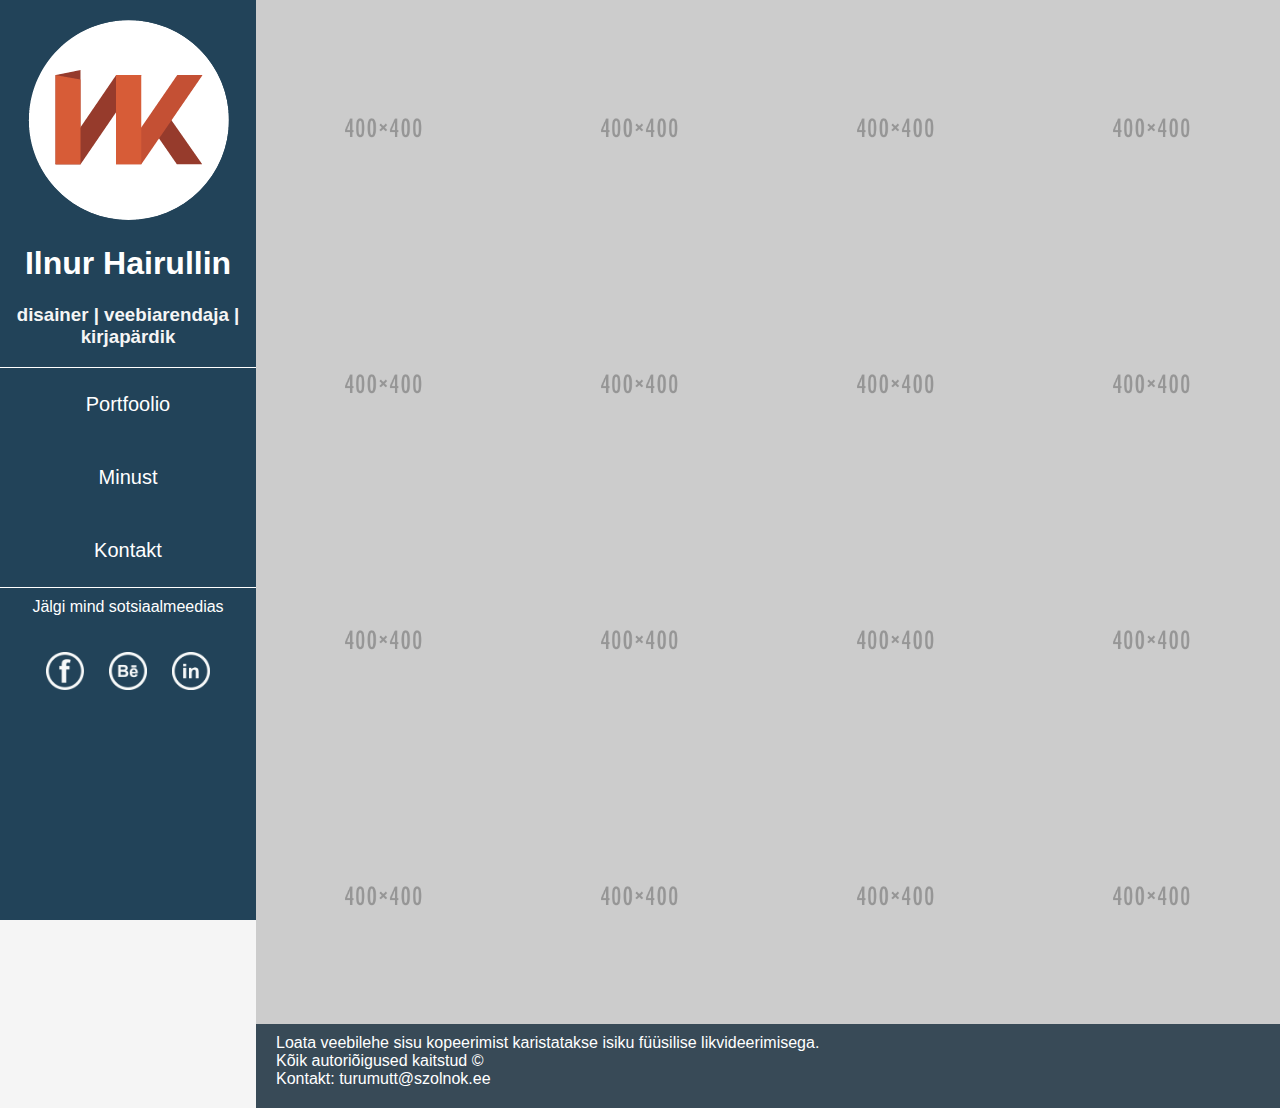
==== index.html @ 31b13fcc "Revert "päised korda"" ====
<!Doctype HTML>
<html>
	<head>
		<meta charset="utf-8">
		<title>Esileht</title>
		<meta name="viewport" content="width=device-width, initial-scale=1">
		<link rel="stylesheet" type="text/css" href="kujundus.css">
		<link rel="stylesheet" href="mobile.css" type="text/css">
	</head>

	<body>
		<div class="Main">

			<div id="sidebar">
			<header id="SBHeader">
				<a href="#"><img src="veebileht_logo.png" alt="peapilt"></a>
				<h1><a href="">Ilnur Hairullin</a></h1>
				<h3>disainer | veebiarendaja | kirjapärdik</h3>

			</header>
<!--
				<div id="lang">
					<p><a href="#">Eesti keeles</a> | <a href="#">In English </a> |
					 <a href="#">Po Russki</a> </p>
				</div>
-->
				<nav>

							<ul class="mobil_drop">
								<li class="meny"><a href="#">Menüü</a></li>
								<!--<li><a href="#">Esileht</a></li>-->
								<li><a href="portfolio.html">Portfoolio</a></li>
								<!--<li class="dropdown"><a href="services.html">Teenused￬</a>
									<ul class="dropdown_content">
											<li><a href="#">Plakati Kujundus</a></li>
											<li><a href="#">Logo Disainimine</a></li>
											<li><a href="#">Veebilehe kujundus</a></li>
										</ul>

									</li>-->
								<li><a href="about.html">Minust</a>
								<li><a href="contact.html">Kontakt</a>

							</ul>


				</nav>

				<div id="MainFooter">
				<p>Jälgi mind sotsiaalmeedias</p>
					<a href="#"><img src="social/fb.png" alt="fb"></a>
					<a href="#"><img src="social/be.png" alt="behance"></a>
					<a href="#"><img src="social/linkedin.png" alt="linkedin"></a>
				</div>


			</div>


			<div id="main">
				<section id="MainPortfolio">


						<img src="400.png" alt="esimene">
						<img src="400.png" alt="teine">
						<img src="400.png" alt="kolmas">
						<img src="400.png" alt="neljas">
						<img src="400.png" alt="viies">
						<img src="400.png" alt="kuues">
						<img src="400.png" alt="seitsmes">
						<img src="400.png" alt="kaheksas">
						<img src="400.png" alt="üheksas">
						<img src="400.png" alt="kümme">
						<img src="400.png" alt="üksteist">
						<img src="400.png" alt="kaksteist">
						<img src="400.png" alt="13">
						<img src="400.png" alt="14">
						<img src="400.png" alt="15">
						<img src="400.png" alt="16">








				</section>







			</div>

			<div id="SecFooter">
					<p>Loata veebilehe sisu kopeerimist karistatakse isiku füüsilise likvideerimisega. <br>
					Kõik autoriõigused kaitstud © <br>
					Kontakt: turumutt@szolnok.ee</p>
			</div>

		</div>


	</body>



</html>
---- kujundus.css ----
/*------------------üldine--------------------*/

body{

	background-color: #f5f5f5;
	margin: 0px;
	margin-top: 0px;
	font-family: Arial, Helvetica, Sans-serif;
}

#sidebar{
	background-color: #224359;
	width: 20%;
	height: 100%;
	margin-top: 0px;
	padding-top: 20px;
	float: left;
	position: fixed;
	text-align: center;

}
#SBHeader{
	border-width: 1px;
	border-color: white;
	border-bottom-style: solid;
}

#SBHeader h1, h3{
	color: #f5f5f5;
	text-align: center;

}

#SBHeader img{
	border-radius: 50%;
	max-width: 100%;
	height: auto;
	display: inline-block;

}

#SBHeader h1 a{
	text-decoration: none;
	color: white;
}

#SBHeader h1 a:hover{
	border-bottom: 3px #d75c37 solid;

}



#lang{
	border-width: 1px;
	border-color: white;
	border-bottom-style: solid;
}

#lang p{
	color: white;
	text-align: center;

}
#lang a{
	color: white;
	text-decoration: none;

}

#lang a:hover{
	background-color: #d75c37;
	color: white;

}

nav{
	border-width: 1px;
	border-color: white;
	border-bottom-style: solid;
}

nav ul {
	list-style-type: none;
	text-align: center;
	margin: 0px;
	padding: 0px;
	width: 100%;
}

nav ul li a {
	display: block;
	text-decoration: none;
	text-align: center;
	color: white;
	font-size: 20px;
	padding: 25px 10px 25px 10px;

}

nav ul li a:hover{
	background-color: #d75c37;
}


nav ul li:hover ul{
    display: block;
    animation-delay: 1s;
}

nav ul ul{
    display:none;
    position: relative;

}



#MainSection{
	background-color: #f5f5f5;
	float: left;
	/*margin-top: 5%;*/
	margin-bottom: 5%;
	margin-left: 20%;
	/*margin-right: 2%;*/

}

#MainSection p{
	margin: 20px;
}

#MainSection img{
	display: block;
	float: left;
	width: 25%;
	height: auto;
	margin-left: 0px;
	margin-right: 0px;

}



#MainSection img:hover{
	opacity: 0.1;
}



#THeader{
	/*background-color: #d75c37;*/
	margin-top: 40px;
	padding-top: 120px;
	padding-bottom: 5px;
}

#THeader h1{
	color: white;
	margin-top: 120px;
	margin-left: 20px;
}

#MainFooter p{
	margin-top: 10px;
	color: white;
	text-align: center;
}

#MainFooter img{
	width: 15%;
	height: 15%;
	margin-top: 20px;
	padding-right: 10px;
	padding-left: 10px;

}

#SecFooter{
	float: left;
	margin-left: 20%;

	background-color: #384a57;
	padding: 10px 10px 20px 20px;
	width: 78%;
}

#SecFooter p{
	color: white;
	display: inline;
}

/*--------------Contact----------------*/
#ConSection{
	background-color: #f5f5f5;
	float: left;
	margin-top: 5%;
	margin-left: 26%;
	margin-bottom: 10%;
	width: 72%;


}

#FindMe{
	float:left;
	display: block;
	margin-top: 20px;
	margin-left: 20px;
	margin-right: 0px;
	width: 50%;

}

#FindMe li{
	padding: 0px;
	margin: 0px;
}

#FindMe ul li{
	font-size: 20px;
	text-align: left;
	padding: 0px;
	margin: 0px;
	list-style: none;
}


#ConForm{
	display: left;
	margin-top: 40px;
	margin-left: 550px;

}


label{
	font-weight:bold;
	font-size: 20px;
	padding-top: 40px;
	padding-left: 20px;
}

input{
	width:60%;
	padding:10px;
	margin: 10px;
}

textarea{
	width: 85%;
	height: 200px;
	padding: 10px;
	margin: 10px;'
	resize: none;
	/*probleem resiziga ning lahtriga üldplaanis*/
}

input[type="text"]:focus{
	background-color: #c3d7df;
}

input[type="submit"]{
	background-color: #224359;
	padding: 10px;
	border: none;
	color: white;
	font-size: 16px;
	cursor: pointer;
}

input[type="submit"]:hover{
	background-color: #d75c37;

}

/*--------------portfoolio--------------------*/

#MainPortfolio{
	background-color:  #224359;
	float: left;
	margin-top: 0%;
	margin-bottom: 0%;
	margin-left: 20%;
	margin-right: 0%;
}

#MainPortfolio img{
	display: inline;
	float: left;
	width: 25%;
}

#MainPortfolio img:hover{
	opacity: 0.1;
}



/*

.imgWrap .text{
	height: 400px;
	width: 400px;
	margin-top: -404px;
	background-color: #224359;
	color: white;
	opacity: 0.99;
	visibility: hidden;
	text-align: center;
	box-sizing: border-box;
}

.imgWrap:hover .text{
	visibility: visible;
}
*/

/*--------------about------------------*/

#AboutSection{
	background-color: #f5f5f5;
	float: left;
	/*margin-top: 5%;*/
	margin-left: 20%;
	/*margin-right: 2%;*/

}

#AboutSection p{
	font-size: 20px;
	padding-left: 20px;
	padding-right: 20px;
}

#AboutSection img{
	float: right;
	margin: 10px;
}

/*----------Services---------------*/
.Services{
	background-color: #f5f5f5;
	float: left;
	margin-top: 5%;
	margin-bottom: 2%;
	margin-left: 26%;
	margin-right: 2%;

}

.Services p{
	margin: 20px;
}

.Services img{
	display: block;
	float: left;
	width: 25%;
	height: auto;
	margin-left: 0px;
	margin-right: 0px;

}



.Services img:hover{
	opacity: 0.1;
}

.meny{
	display: none;
}
---- mobile.css ----
/*----------Mobiilivaade 400 portrait-----------------*/
@media only screen and (min-width: 60px) and (max-width: 500px){
	#Breadcrumb{
		display: none;
	}

	#MainFooter{
		display: none;
	}


	#sidebar{
		width: 100%;
		float: left;
		position: relative;
	}

	#MainSection{
		width: 100%;
		margin: 0 auto;

	}

	#MainSection img{
		width: 100%;
		height: auto;
	}

	#SecFooter{
		margin: 0 auto;
		width: 93%;

	}



	.dropdown_content a{
	font-size: 18px;
	background-color: #2d546d;

	}


	.dropdown a:hover .dropdown_content {
	    display: block;
	}

	nav ul li:hover ul{
	    display: block;
	}

	nav ul ul{
	    display:block;
	    position: relative;

	}


/*-----------Portfolio------------*/
	#MainPortfolio{
		margin: 0px;
		clear: both;
		float: left;
	}

    #MainPortfolio img{
        width: 100%;
        height: auto;
				margin-left: 0px;
    }

/*---------AboutSection-----------------*/
		#AboutSection{
			margin-top: 0px;
			margin-bottom: 0px;
			margin-left: 0px;
			width: 100%;
		}

		#AboutSection img{
			display: block;
			width: 100%
			height: auto;
		}

		#AboutSection p{
			display: block;
		}

/*---------Contact--------------*/
	#ConSection{
		margin: 0px 0px 0px 0px;
		width: 100%;
	}

	#FindMe{
		width: 100%;

	}

}

/*----------------väike-tahvli vaade portrait----------------*/
@media only screen and (min-width: 500px) and (max-width: 700px) {
	#sidebar{
		width: 40%;
	}


	#Breadcrumb{
		display: none;

	}

	#MainSection{
        width: 60%;
		margin-top: 0px;
		margin-left: 40%;
		margin-right: 0%;
		margin-bottom: 0px;
	}

	#MainSection img{
		width: 100%;
	}

	#SecFooter{
		margin-left: 25%;
		width: 70%;
		margin-top: 0%;

	}




	.dropdown_content a{
	background-color: #2d546d;

	}


	.dropdown a:hover .dropdown_content {
	    display: block;
	}

	nav ul li:hover ul{
	    display: block;
	}

	nav ul ul{
	    display:block;
	    position: relative;

	}

	#MainFooter{
		visibility: hidden;
	}

    #SecFooter{
        width: 55%;
        margin-left: 40%;
        margin-top: 0px;
    }

/*-------------portfolio-----------*/
	#MainPortfolio{
		width: 60px;
	}

    #MainPortfolio img{
        width: 100%;
        height: auto;
    }

}


/*-------------suurtahvli portrait----------------------*/

@media only screen and (min-width: 701px) and (max-width: 1000px){

    #sidebar{
		width: 25%;
	}

    #Breadcrumb{
		display: none;

	}

    #MainSection{
    width: 75%;
		margin-top: 0px;
		margin-left: 25%;
		margin-right: 0%;
		margin-bottom: 0px;

	}

	#MainSection img{
		width: 50%;
        height: auto;
	}

	#SecFooter{
		margin-top: 0;
		box-sizing: border-box;
		width: 75%;
	}

/*------------Portfolio----------------------*/
	#MainPortfolio{
		width: 75%;
		margin-left:25%;
	}

	#MainPortfolio img{
		width: 50%;
		height: auto;
	}
/*----------About-------------*/
	#AboutSection{
		margin-left: 25%;
		width: 75%;
		margin-top: 0px;
	}

/*-----------Contact-------------*/
	#ConSection{
		margin-top: 0px;
		margin-left: 25%;
		width: 75%;
	}


	#FindMe{
		display: inline;
		margin-right: 20px;
		width: 100%;

	}

	#ConForm{
		margin-left: 20px;
	}
}
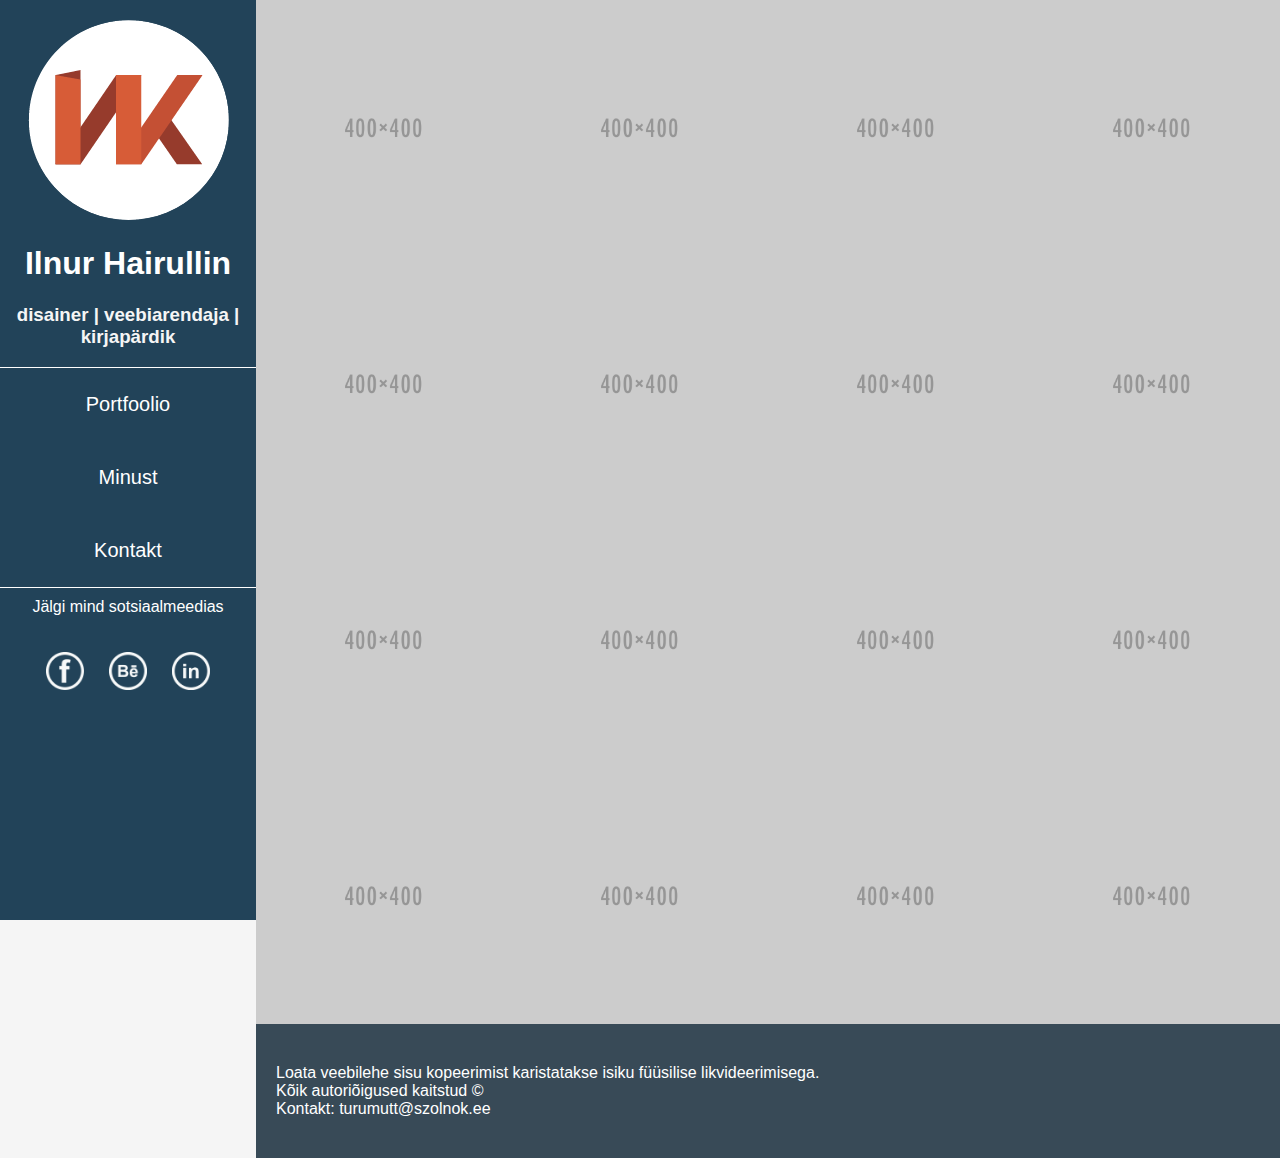
==== commit b3a2def9: "portfoolio elemendid ära lingitud" ====
--- a/index.html
+++ b/index.html
@@ -61,22 +61,22 @@
 				<section id="MainPortfolio">
 
 
-						<img src="400.png" alt="esimene">
-						<img src="400.png" alt="teine">
-						<img src="400.png" alt="kolmas">
-						<img src="400.png" alt="neljas">
-						<img src="400.png" alt="viies">
-						<img src="400.png" alt="kuues">
-						<img src="400.png" alt="seitsmes">
-						<img src="400.png" alt="kaheksas">
-						<img src="400.png" alt="üheksas">
-						<img src="400.png" alt="kümme">
-						<img src="400.png" alt="üksteist">
-						<img src="400.png" alt="kaksteist">
-						<img src="400.png" alt="13">
-						<img src="400.png" alt="14">
-						<img src="400.png" alt="15">
-						<img src="400.png" alt="16">
+						<a href="projekt.html"><img src="400.png" alt="esimene"></a>
+						<a href="projekt.html"><img src="400.png" alt="teine"></a>
+						<a href="projekt.html"><img src="400.png" alt="kolmas"></a>
+						<a href="projekt.html"><img src="400.png" alt="neljas"></a>
+						<a href="projekt.html"><img src="400.png" alt="viies"></a>
+						<a href="projekt.html"><img src="400.png" alt="kuues"></a>
+						<a href="projekt.html"><img src="400.png" alt="seitsmes"></a>
+						<a href="projekt.html"><img src="400.png" alt="kaheksas"></a>
+						<a href="projekt.html"><img src="400.png" alt="üheksas"></a>
+						<a href="projekt.html"><img src="400.png" alt="kümme"></a>
+						<a href="projekt.html"><img src="400.png" alt="üksteist"></a>
+						<a href="projekt.html"><img src="400.png" alt="kaksteist"></a>
+						<a href="projekt.html"><img src="400.png" alt="13"></a>
+						<a href="projekt.html"><img src="400.png" alt="14"></a>
+						<a href="projekt.html"><img src="400.png" alt="15"></a>
+						<a href="projekt.html"><img src="400.png" alt="16"></a>
 
 
 
--- a/kujundus.css
+++ b/kujundus.css
@@ -149,16 +149,17 @@
 
 
 #THeader{
-	/*background-color: #d75c37;*/
-	margin-top: 40px;
-	padding-top: 120px;
+	background-color: #d75c37;
+	margin-top: 0px;
+	padding-top: 0px;
 	padding-bottom: 5px;
 }
 
 #THeader h1{
 	color: white;
-	margin-top: 120px;
-	margin-left: 20px;
+	margin-top: 0px;
+	padding-top: 20px;
+	margin-left: 40px;
 }
 
 #MainFooter p{
@@ -179,9 +180,8 @@
 #SecFooter{
 	float: left;
 	margin-left: 20%;
-
 	background-color: #384a57;
-	padding: 10px 10px 20px 20px;
+	padding: 40px 10px 40px 20px;
 	width: 78%;
 }
 
@@ -194,10 +194,10 @@
 #ConSection{
 	background-color: #f5f5f5;
 	float: left;
-	margin-top: 5%;
-	margin-left: 26%;
+	margin-top: 0%;
+	margin-left: 20%;
 	margin-bottom: 10%;
-	width: 72%;
+	width: 80%;
 
 
 }
@@ -225,6 +225,27 @@
 	list-style: none;
 }
 
+#FindMe p{
+	font-size: 20px;
+	margin-left: 20px;
+}
+
+#FindMe h2{
+	margin-top: 30px;
+	margin-left: 20px;
+}
+
+#FindMe ul li{
+	display: inline;
+}
+
+#FindMe img{
+	height: 70px;
+	width: 70px;
+	padding: 20px;
+
+}
+
 
 #ConForm{
 	display: left;
@@ -248,7 +269,7 @@
 }
 
 textarea{
-	width: 85%;
+	width: 80%;
 	height: 200px;
 	padding: 10px;
 	margin: 10px;'
@@ -263,6 +284,7 @@
 input[type="submit"]{
 	background-color: #224359;
 	padding: 10px;
+	margin-left: 55px;
 	border: none;
 	color: white;
 	font-size: 16px;
@@ -329,7 +351,7 @@
 
 #AboutSection p{
 	font-size: 20px;
-	padding-left: 20px;
+	padding-left: 40px;
 	padding-right: 20px;
 }
 
--- a/mobile.css
+++ b/mobile.css
@@ -27,35 +27,19 @@
 		height: auto;
 	}
 
+
 	#SecFooter{
 		margin: 0 auto;
 		width: 93%;
 
 	}
 
-
-
-	.dropdown_content a{
-	font-size: 18px;
-	background-color: #2d546d;
-
-	}
-
-
-	.dropdown a:hover .dropdown_content {
-	    display: block;
-	}
-
-	nav ul li:hover ul{
-	    display: block;
-	}
-
-	nav ul ul{
-	    display:block;
-	    position: relative;
-
-	}
-
+/*-------ABOUT-----------*/
+#AboutSection img{
+	width: 100%;
+	margin: 0px;
+	margin-bottom: 20px;
+}
 
 /*-----------Portfolio------------*/
 	#MainPortfolio{
@@ -94,9 +78,34 @@
 		width: 100%;
 	}
 
+	#ConSection p{
+		margin-left: 10px;
+		width: 90%;
+	}
+
 	#FindMe{
 		width: 100%;
 
+	}
+
+	#FindMe ul li{
+		margin: 0 auto;
+	}
+
+	#FindMe img{
+		padding: 10px;
+		padding-left: 0px;
+	}
+
+	#ConForm{
+		margin-left: 20px;
+		float:left;
+		width: 100%;
+
+	}
+
+	input[type="submit"]{
+		margin-left: 10px;
 	}
 
 }
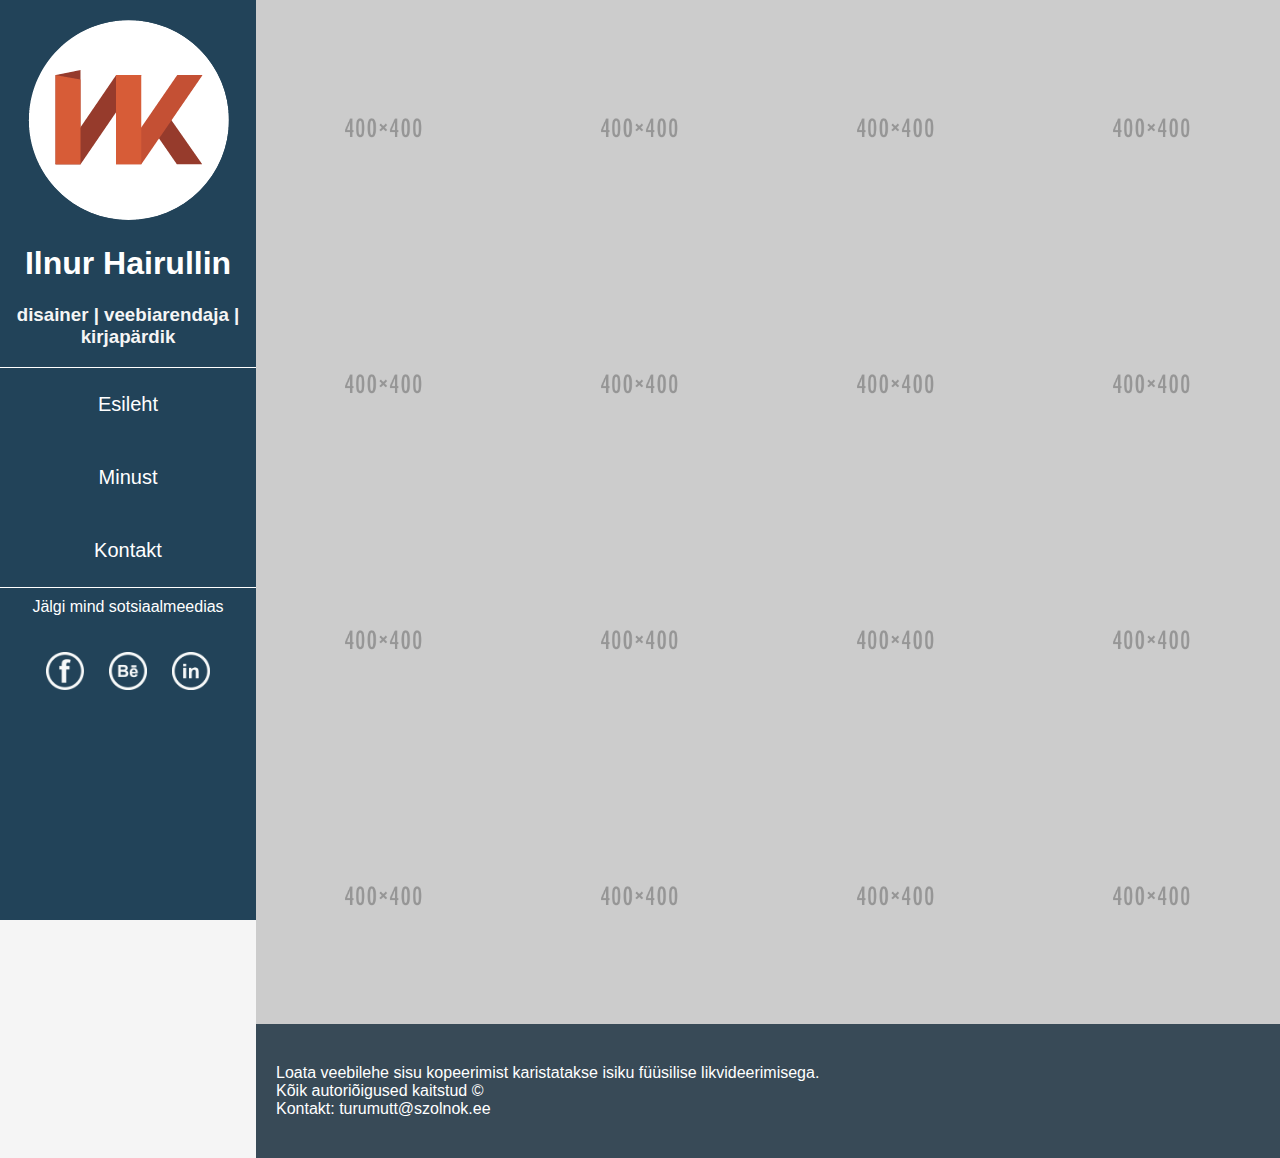
==== commit 0b109d50: "sidebar lingid korda tehtud" ====
--- a/index.html
+++ b/index.html
@@ -2,7 +2,7 @@
 <html>
 	<head>
 		<meta charset="utf-8">
-		<title>Esileht</title>
+		<title>Portfoolio</title>
 		<meta name="viewport" content="width=device-width, initial-scale=1">
 		<link rel="stylesheet" type="text/css" href="kujundus.css">
 		<link rel="stylesheet" href="mobile.css" type="text/css">
@@ -18,67 +18,110 @@
 				<h3>disainer | veebiarendaja | kirjapärdik</h3>
 
 			</header>
-<!--
-				<div id="lang">
-					<p><a href="#">Eesti keeles</a> | <a href="#">In English </a> |
-					 <a href="#">Po Russki</a> </p>
-				</div>
--->
-				<nav>
-
-							<ul class="mobil_drop">
-								<li class="meny"><a href="#">Menüü</a></li>
-								<!--<li><a href="#">Esileht</a></li>-->
-								<li><a href="portfolio.html">Portfoolio</a></li>
-								<!--<li class="dropdown"><a href="services.html">Teenused￬</a>
-									<ul class="dropdown_content">
-											<li><a href="#">Plakati Kujundus</a></li>
-											<li><a href="#">Logo Disainimine</a></li>
-											<li><a href="#">Veebilehe kujundus</a></li>
-										</ul>
-
-									</li>-->
-								<li><a href="about.html">Minust</a>
-								<li><a href="contact.html">Kontakt</a>
-
-							</ul>
 
 
-				</nav>
 
-				<div id="MainFooter">
-				<p>Jälgi mind sotsiaalmeedias</p>
-					<a href="#"><img src="social/fb.png" alt="fb"></a>
-					<a href="#"><img src="social/be.png" alt="behance"></a>
-					<a href="#"><img src="social/linkedin.png" alt="linkedin"></a>
-				</div>
+			<nav>
+
+						<ul class="mobil_drop">
+							<li class="meny"><a href="#">Menüü</a></li>
+							<li><a href="#">Esileht</a></li>
+							<!--<li><a href="portfolio.html">Portfoolio</a></li>
+							<li class="dropdown"><a href="services.html">Teenused￬</a>
+								<ul class="dropdown_content">
+										<li><a href="#">Plakati Kujundus</a></li>
+										<li><a href="#">Logo Disainimine</a></li>
+										<li><a href="#">Veebilehe kujundus</a></li>
+									</ul>
+
+								</li>-->
+							<li><a href="about.html">Minust</a>
+							<li><a href="contact.html">Kontakt</a>
+
+						</ul>
 
 
+			</nav>
+
+			<div id="MainFooter">
+			<p>Jälgi mind sotsiaalmeedias</p>
+				<a href="#"><img src="social/fb.png" alt="fb"></a>
+				<a href="#"><img src="social/be.png" alt="behance"></a>
+				<a href="#"><img src="social/linkedin.png" alt="linkedin"></a>
 			</div>
 
 
+		</div>
+
+
 			<div id="main">
+
+
 				<section id="MainPortfolio">
 
 
-						<a href="projekt.html"><img src="400.png" alt="esimene"></a>
-						<a href="projekt.html"><img src="400.png" alt="teine"></a>
-						<a href="projekt.html"><img src="400.png" alt="kolmas"></a>
-						<a href="projekt.html"><img src="400.png" alt="neljas"></a>
-						<a href="projekt.html"><img src="400.png" alt="viies"></a>
-						<a href="projekt.html"><img src="400.png" alt="kuues"></a>
-						<a href="projekt.html"><img src="400.png" alt="seitsmes"></a>
-						<a href="projekt.html"><img src="400.png" alt="kaheksas"></a>
-						<a href="projekt.html"><img src="400.png" alt="üheksas"></a>
-						<a href="projekt.html"><img src="400.png" alt="kümme"></a>
-						<a href="projekt.html"><img src="400.png" alt="üksteist"></a>
-						<a href="projekt.html"><img src="400.png" alt="kaksteist"></a>
-						<a href="projekt.html"><img src="400.png" alt="13"></a>
-						<a href="projekt.html"><img src="400.png" alt="14"></a>
-						<a href="projekt.html"><img src="400.png" alt="15"></a>
-						<a href="projekt.html"><img src="400.png" alt="16"></a>
+					<a href="projekt.html"><img src="400.png" alt="esimene"></a>
+					<a href="projekt.html"><img src="400.png" alt="teine"></a>
+					<a href="projekt.html"><img src="400.png" alt="kolmas"></a>
+					<a href="projekt.html"><img src="400.png" alt="neljas"></a>
+					<a href="projekt.html"><img src="400.png" alt="viies"></a>
+					<a href="projekt.html"><img src="400.png" alt="kuues"></a>
+					<a href="projekt.html"><img src="400.png" alt="seitsmes"></a>
+					<a href="projekt.html"><img src="400.png" alt="kaheksas"></a>
+					<a href="projekt.html"><img src="400.png" alt="üheksas"></a>
+					<a href="projekt.html"><img src="400.png" alt="kümme"></a>
+					<a href="projekt.html"><img src="400.png" alt="üksteist"></a>
+					<a href="projekt.html"><img src="400.png" alt="kaksteist"></a>
+					<a href="projekt.html"><img src="400.png" alt="13"></a>
+					<a href="projekt.html"><img src="400.png" alt="14"></a>
+					<a href="projekt.html"><img src="400.png" alt="15"></a>
+					<a href="projekt.html"><img src="400.png" alt="16"></a>
+
+						<!--
+
+						<div class="imgWrap">
+							<img src="400.png" alt="esimene" class="hover">
+							<h2 class="text">PROOV</h2>
+						</div>
 
 
+						<div class="imgWrap">
+							<img src="400.png" alt="teine" class="hover">
+							<p class="text">PROOV</p>
+						</div>
+
+
+						<div class="imgWrap">
+							<img src="400.png" alt="kolmas" class="hover">
+							<p class="text">PROOV</p>
+						</div>
+						<div class="imgWrap">
+							<img src="400.png" alt="neljas" class="hover">
+							<p class="text">PROOV</p>
+						</div>
+						<div class="imgWrap">
+							<img src="400.png" alt="viies" class="hover">
+							<p class="text">PROOV</p>
+						</div>
+						<div class="imgWrap">
+							<img src="400.png" alt="kuues" class="hover">
+							<p class="text">PROOV</p>
+						</div>
+						<div class="imgWrap">
+							<img src="400.png" alt="seitsmes" class="hover">
+							<p class="text">PROOV</p>
+						</div>
+
+						<div class="imgWrap">
+							<img src="400.png" alt="kaheksa" class="hover">
+							<p class="text">PROOV</p>
+						</div>
+						<div class="imgWrap">
+							<img src="400.png" alt="üheksa" class="hover">
+							<p class="text">PROOV</p>
+						</div>
+
+						-->
 
 
 
@@ -86,8 +129,6 @@
 
 
 				</section>
-
-
 
 
 
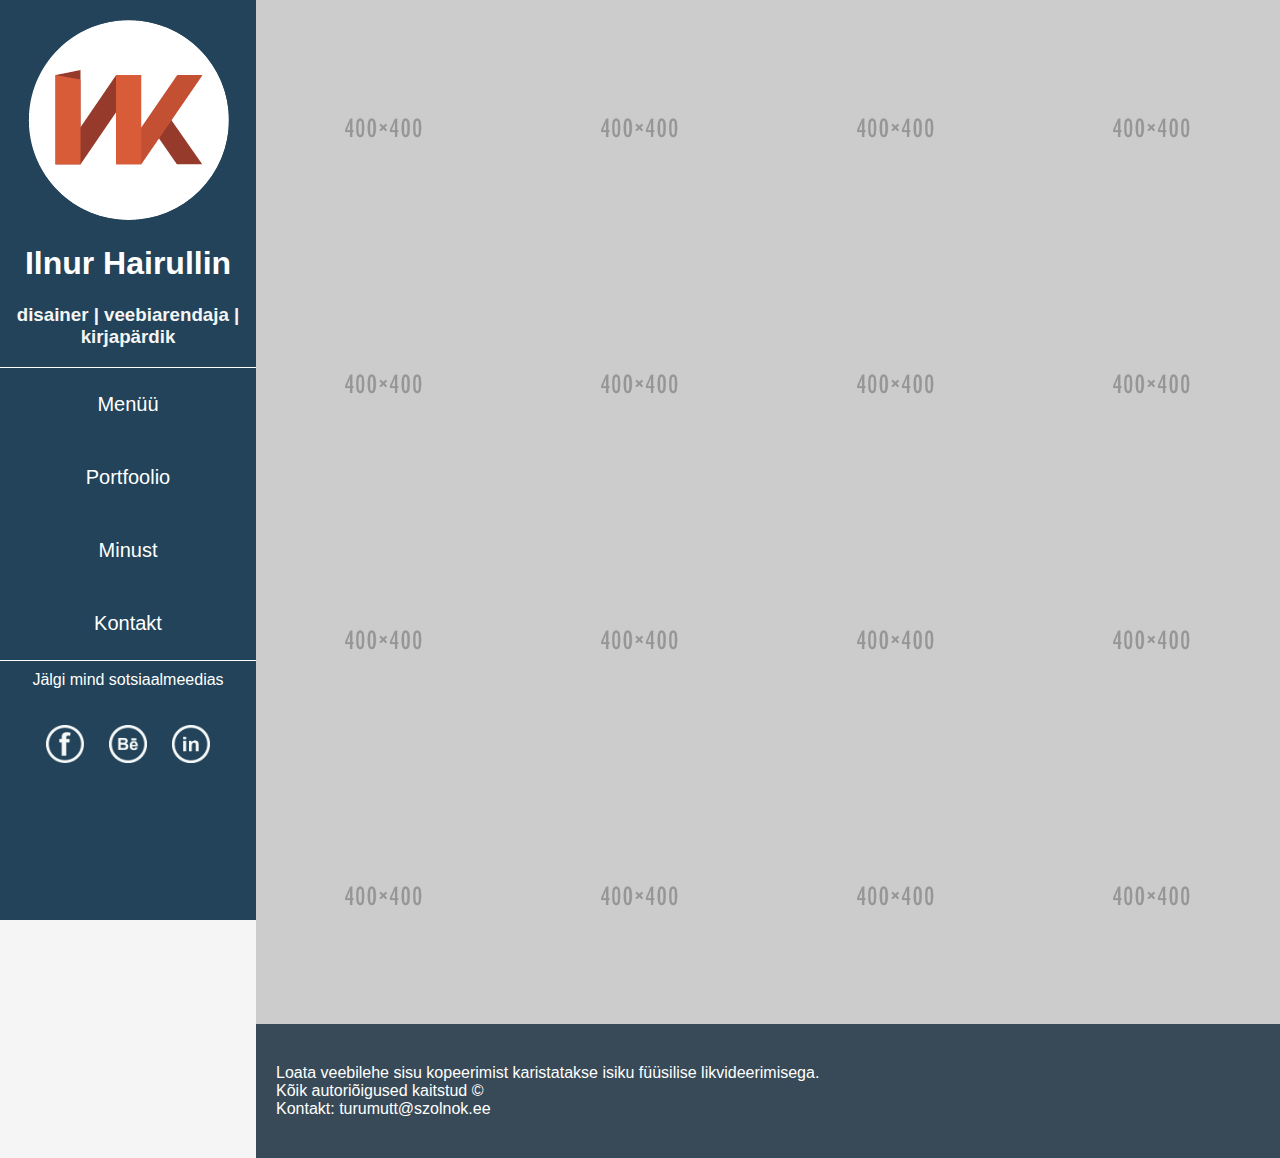
==== commit 38f99f23: "Revert "sidebar lingid korda tehtud"" ====
--- a/index.html
+++ b/index.html
@@ -2,7 +2,7 @@
 <html>
 	<head>
 		<meta charset="utf-8">
-		<title>Portfoolio</title>
+		<title>Esileht</title>
 		<meta name="viewport" content="width=device-width, initial-scale=1">
 		<link rel="stylesheet" type="text/css" href="kujundus.css">
 		<link rel="stylesheet" href="mobile.css" type="text/css">
@@ -18,110 +18,67 @@
 				<h3>disainer | veebiarendaja | kirjapärdik</h3>
 
 			</header>
+<!--
+				<div id="lang">
+					<p><a href="#">Eesti keeles</a> | <a href="#">In English </a> |
+					 <a href="#">Po Russki</a> </p>
+				</div>
+-->
+				<nav>
+
+							<ul class="mobil_drop">
+								<li class="meny"><a href="#">Menüü</a></li>
+								<!--<li><a href="#">Esileht</a></li>-->
+								<li><a href="portfolio.html">Portfoolio</a></li>
+								<!--<li class="dropdown"><a href="services.html">Teenused￬</a>
+									<ul class="dropdown_content">
+											<li><a href="#">Plakati Kujundus</a></li>
+											<li><a href="#">Logo Disainimine</a></li>
+											<li><a href="#">Veebilehe kujundus</a></li>
+										</ul>
+
+									</li>-->
+								<li><a href="about.html">Minust</a>
+								<li><a href="contact.html">Kontakt</a>
+
+							</ul>
 
 
+				</nav>
 
-			<nav>
-
-						<ul class="mobil_drop">
-							<li class="meny"><a href="#">Menüü</a></li>
-							<li><a href="#">Esileht</a></li>
-							<!--<li><a href="portfolio.html">Portfoolio</a></li>
-							<li class="dropdown"><a href="services.html">Teenused￬</a>
-								<ul class="dropdown_content">
-										<li><a href="#">Plakati Kujundus</a></li>
-										<li><a href="#">Logo Disainimine</a></li>
-										<li><a href="#">Veebilehe kujundus</a></li>
-									</ul>
-
-								</li>-->
-							<li><a href="about.html">Minust</a>
-							<li><a href="contact.html">Kontakt</a>
-
-						</ul>
+				<div id="MainFooter">
+				<p>Jälgi mind sotsiaalmeedias</p>
+					<a href="#"><img src="social/fb.png" alt="fb"></a>
+					<a href="#"><img src="social/be.png" alt="behance"></a>
+					<a href="#"><img src="social/linkedin.png" alt="linkedin"></a>
+				</div>
 
 
-			</nav>
-
-			<div id="MainFooter">
-			<p>Jälgi mind sotsiaalmeedias</p>
-				<a href="#"><img src="social/fb.png" alt="fb"></a>
-				<a href="#"><img src="social/be.png" alt="behance"></a>
-				<a href="#"><img src="social/linkedin.png" alt="linkedin"></a>
 			</div>
 
 
-		</div>
-
-
 			<div id="main">
-
-
 				<section id="MainPortfolio">
 
 
-					<a href="projekt.html"><img src="400.png" alt="esimene"></a>
-					<a href="projekt.html"><img src="400.png" alt="teine"></a>
-					<a href="projekt.html"><img src="400.png" alt="kolmas"></a>
-					<a href="projekt.html"><img src="400.png" alt="neljas"></a>
-					<a href="projekt.html"><img src="400.png" alt="viies"></a>
-					<a href="projekt.html"><img src="400.png" alt="kuues"></a>
-					<a href="projekt.html"><img src="400.png" alt="seitsmes"></a>
-					<a href="projekt.html"><img src="400.png" alt="kaheksas"></a>
-					<a href="projekt.html"><img src="400.png" alt="üheksas"></a>
-					<a href="projekt.html"><img src="400.png" alt="kümme"></a>
-					<a href="projekt.html"><img src="400.png" alt="üksteist"></a>
-					<a href="projekt.html"><img src="400.png" alt="kaksteist"></a>
-					<a href="projekt.html"><img src="400.png" alt="13"></a>
-					<a href="projekt.html"><img src="400.png" alt="14"></a>
-					<a href="projekt.html"><img src="400.png" alt="15"></a>
-					<a href="projekt.html"><img src="400.png" alt="16"></a>
-
-						<!--
-
-						<div class="imgWrap">
-							<img src="400.png" alt="esimene" class="hover">
-							<h2 class="text">PROOV</h2>
-						</div>
+						<a href="projekt.html"><img src="400.png" alt="esimene"></a>
+						<a href="projekt.html"><img src="400.png" alt="teine"></a>
+						<a href="projekt.html"><img src="400.png" alt="kolmas"></a>
+						<a href="projekt.html"><img src="400.png" alt="neljas"></a>
+						<a href="projekt.html"><img src="400.png" alt="viies"></a>
+						<a href="projekt.html"><img src="400.png" alt="kuues"></a>
+						<a href="projekt.html"><img src="400.png" alt="seitsmes"></a>
+						<a href="projekt.html"><img src="400.png" alt="kaheksas"></a>
+						<a href="projekt.html"><img src="400.png" alt="üheksas"></a>
+						<a href="projekt.html"><img src="400.png" alt="kümme"></a>
+						<a href="projekt.html"><img src="400.png" alt="üksteist"></a>
+						<a href="projekt.html"><img src="400.png" alt="kaksteist"></a>
+						<a href="projekt.html"><img src="400.png" alt="13"></a>
+						<a href="projekt.html"><img src="400.png" alt="14"></a>
+						<a href="projekt.html"><img src="400.png" alt="15"></a>
+						<a href="projekt.html"><img src="400.png" alt="16"></a>
 
 
-						<div class="imgWrap">
-							<img src="400.png" alt="teine" class="hover">
-							<p class="text">PROOV</p>
-						</div>
-
-
-						<div class="imgWrap">
-							<img src="400.png" alt="kolmas" class="hover">
-							<p class="text">PROOV</p>
-						</div>
-						<div class="imgWrap">
-							<img src="400.png" alt="neljas" class="hover">
-							<p class="text">PROOV</p>
-						</div>
-						<div class="imgWrap">
-							<img src="400.png" alt="viies" class="hover">
-							<p class="text">PROOV</p>
-						</div>
-						<div class="imgWrap">
-							<img src="400.png" alt="kuues" class="hover">
-							<p class="text">PROOV</p>
-						</div>
-						<div class="imgWrap">
-							<img src="400.png" alt="seitsmes" class="hover">
-							<p class="text">PROOV</p>
-						</div>
-
-						<div class="imgWrap">
-							<img src="400.png" alt="kaheksa" class="hover">
-							<p class="text">PROOV</p>
-						</div>
-						<div class="imgWrap">
-							<img src="400.png" alt="üheksa" class="hover">
-							<p class="text">PROOV</p>
-						</div>
-
-						-->
 
 
 
@@ -129,6 +86,8 @@
 
 
 				</section>
+
+
 
 
 
--- a/kujundus.css
+++ b/kujundus.css
@@ -317,6 +317,26 @@
 	opacity: 0.1;
 }
 
+/*------------Projektileht------------------------*/
+#Project{
+	width: 80%;
+	float: left;
+	margin-top: 0%;
+	margin-bottom: 0%;
+	margin-left: 20%;
+	margin-right: 0%;
+}
+
+#Project h2{
+	margin-top: 0px;
+}
+
+
+.projectImage img{
+	display: inline;
+	float: left;
+	width: 25%;
+
 
 
 /*
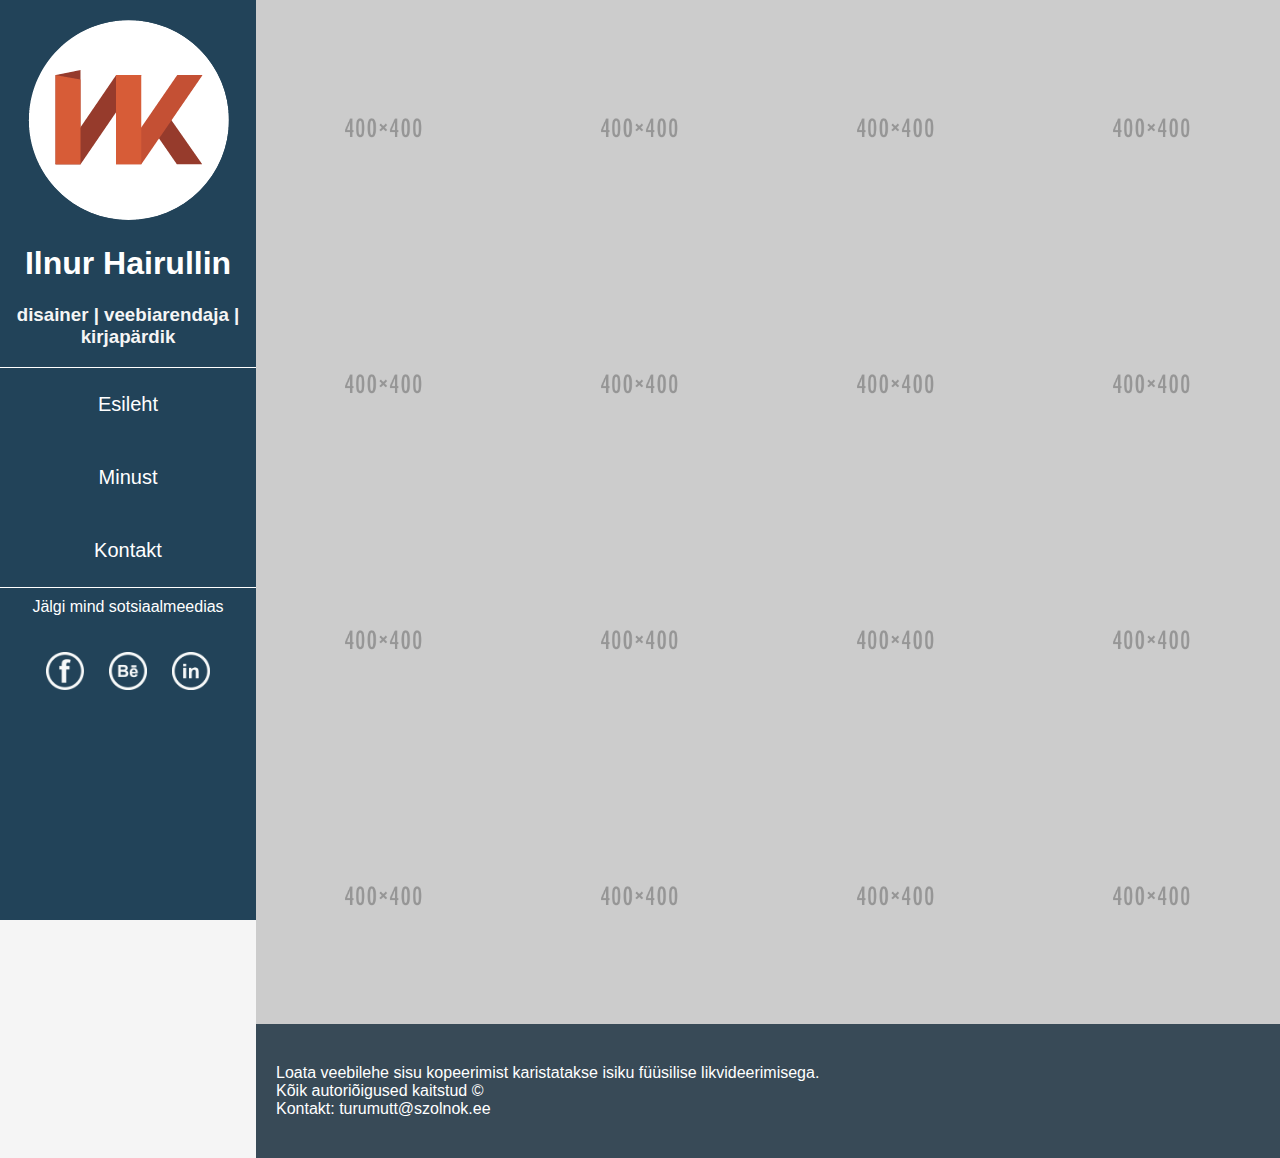
==== commit 5bdc28e9: "püüdsin muuta asja" ====
--- a/index.html
+++ b/index.html
@@ -27,10 +27,9 @@
 				<nav>
 
 							<ul class="mobil_drop">
-								<li class="meny"><a href="#">Menüü</a></li>
-								<!--<li><a href="#">Esileht</a></li>-->
-								<li><a href="portfolio.html">Portfoolio</a></li>
-								<!--<li class="dropdown"><a href="services.html">Teenused￬</a>
+								<li><a href="#">Esileht</a></li>
+								<!--<li><a href="portfolio.html">Portfoolio</a></li>
+								<li class="dropdown"><a href="services.html">Teenused￬</a>
 									<ul class="dropdown_content">
 											<li><a href="#">Plakati Kujundus</a></li>
 											<li><a href="#">Logo Disainimine</a></li>
--- a/kujundus.css
+++ b/kujundus.css
@@ -360,14 +360,7 @@
 
 /*--------------about------------------*/
 
-#AboutSection{
-	background-color: #f5f5f5;
-	float: left;
-	/*margin-top: 5%;*/
-	margin-left: 20%;
-	/*margin-right: 2%;*/
-
-}
+#AboutSection
 
 #AboutSection p{
 	font-size: 20px;
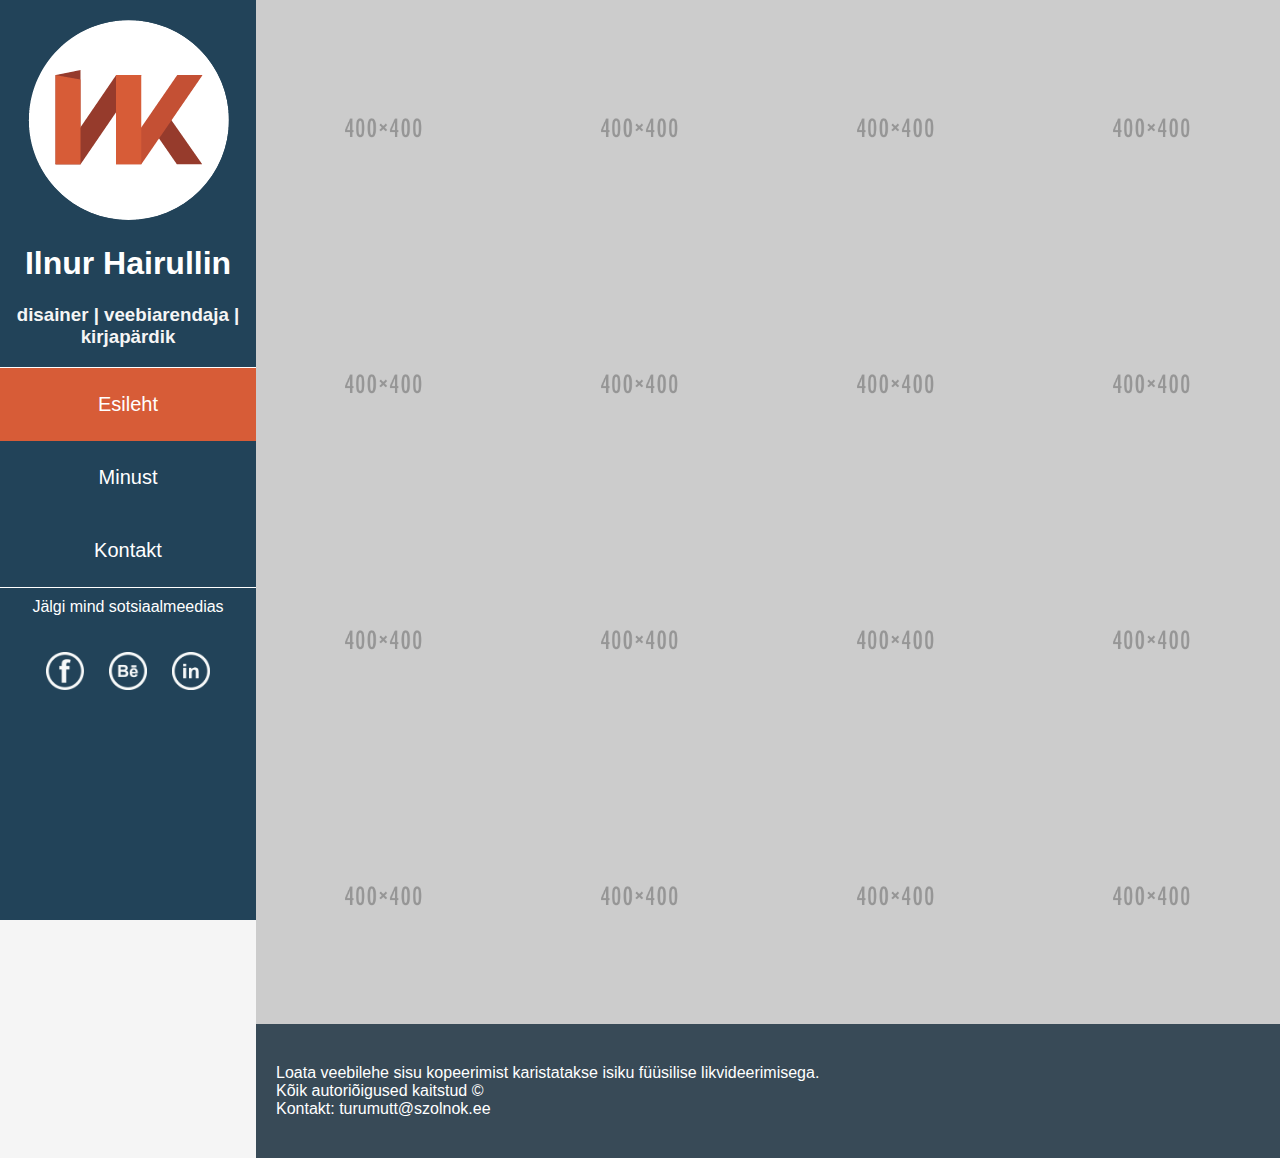
==== commit 93f6167d: "igale nav'i elemendile lisatud active" ====
--- a/index.html
+++ b/index.html
@@ -27,7 +27,7 @@
 				<nav>
 
 							<ul class="mobil_drop">
-								<li><a href="#">Esileht</a></li>
+								<li><a href="#" class="active">Esileht</a></li>
 								<!--<li><a href="portfolio.html">Portfoolio</a></li>
 								<li class="dropdown"><a href="services.html">Teenused￬</a>
 									<ul class="dropdown_content">
--- a/kujundus.css
+++ b/kujundus.css
@@ -106,6 +106,10 @@
 nav ul li:hover ul{
     display: block;
     animation-delay: 1s;
+}
+
+.active{
+	background-color: #d75c37;
 }
 
 nav ul ul{
@@ -314,7 +318,7 @@
 }
 
 #MainPortfolio img:hover{
-	opacity: 0.1;
+	opacity: 0.8;
 }
 
 /*------------Projektileht------------------------*/
@@ -327,18 +331,30 @@
 	margin-right: 0%;
 }
 
+.HeadImage{
+	width: 100%;
+	margin: 0px;
+}
+
 #Project h2{
 	margin-top: 0px;
 }
 
-
-.projectImage img{
+#Project p{
+	font-size: 18px;
+	padding-left: 80px;
+	padding-right: 40px;
+}
+
+
+
+.ProjectImage img{
 	display: inline;
 	float: left;
 	width: 25%;
 
-
-
+}
+/*
 /*
 
 .imgWrap .text{
@@ -360,10 +376,17 @@
 
 /*--------------about------------------*/
 
-#AboutSection
+#AboutSection{
+	width: 80%;
+	float: left;
+	margin-top: 0%;
+	margin-bottom: 0%;
+	margin-left: 20%;
+	margin-right: 0%;
+}
 
 #AboutSection p{
-	font-size: 20px;
+	font-size: 18px;
 	padding-left: 40px;
 	padding-right: 20px;
 }
--- a/mobile.css
+++ b/mobile.css
@@ -34,12 +34,16 @@
 
 	}
 
+<<<<<<< HEAD
 /*-------ABOUT-----------*/
 #AboutSection img{
 	width: 100%;
 	margin: 0px;
 	margin-bottom: 20px;
 }
+=======
+
+>>>>>>> parent of ab40576... About sectioni muudatused
 
 /*-----------Portfolio------------*/
 	#MainPortfolio{
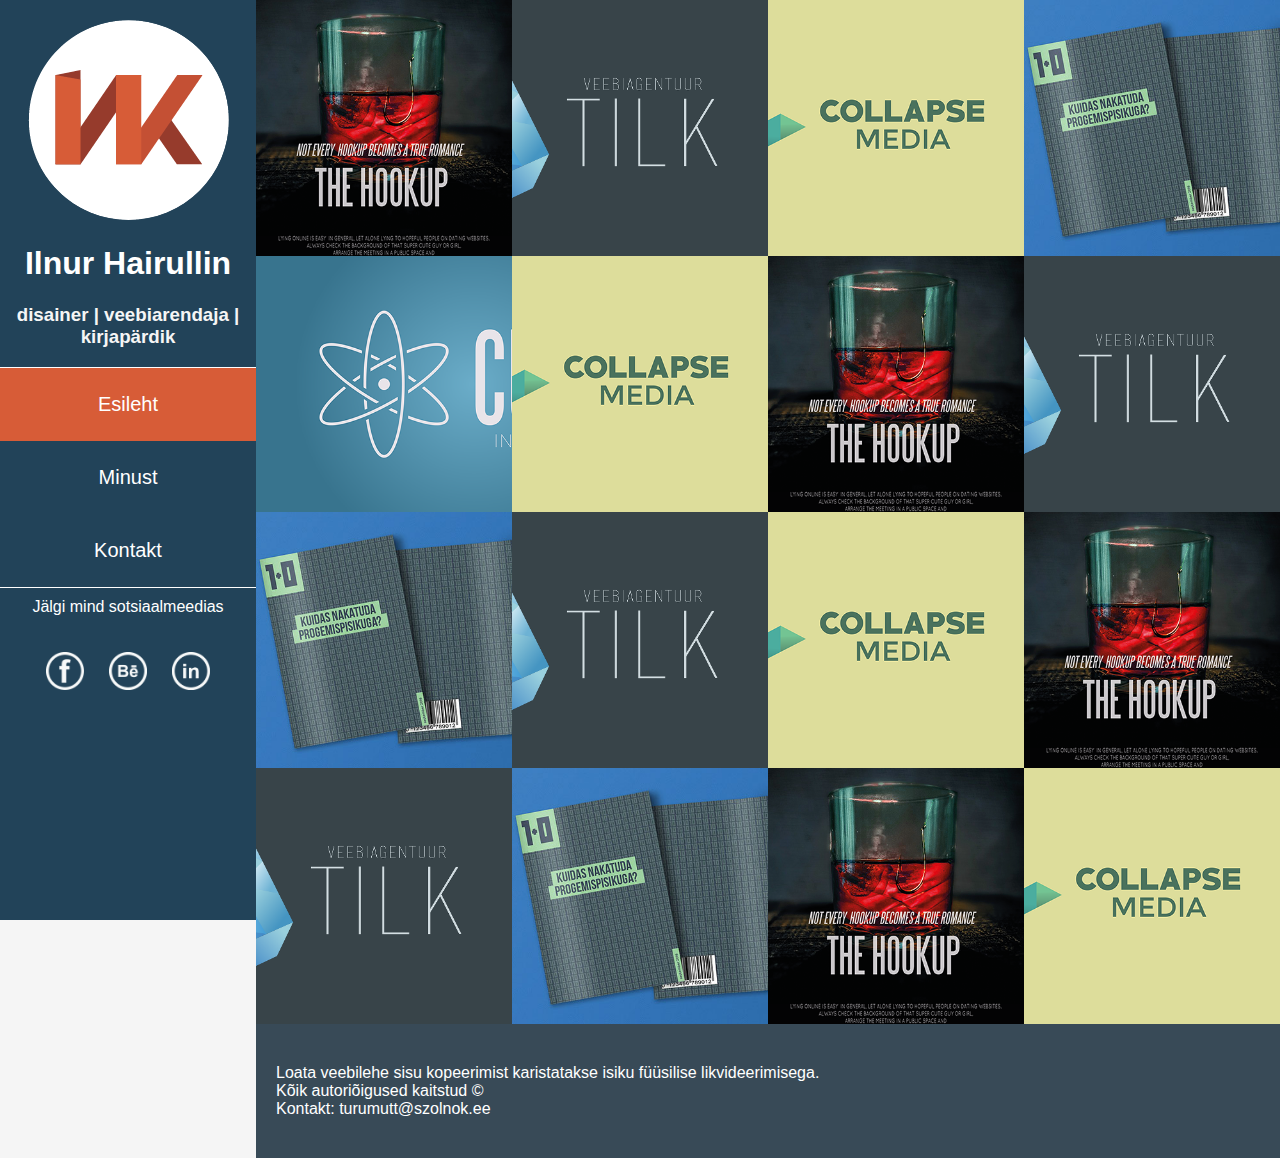
==== commit a47d8ac8: "pildid lisatud" ====
--- a/index.html
+++ b/index.html
@@ -14,7 +14,7 @@
 			<div id="sidebar">
 			<header id="SBHeader">
 				<a href="#"><img src="veebileht_logo.png" alt="peapilt"></a>
-				<h1><a href="">Ilnur Hairullin</a></h1>
+				<h1><a href="index.html">Ilnur Hairullin</a></h1>
 				<h3>disainer | veebiarendaja | kirjapärdik</h3>
 
 			</header>
@@ -47,9 +47,9 @@
 
 				<div id="MainFooter">
 				<p>Jälgi mind sotsiaalmeedias</p>
-					<a href="#"><img src="social/fb.png" alt="fb"></a>
-					<a href="#"><img src="social/be.png" alt="behance"></a>
-					<a href="#"><img src="social/linkedin.png" alt="linkedin"></a>
+					<a href="https://www.facebook.com/ilnur.hairullin"><img src="social/fb.png" alt="fb"></a>
+					<a href="https://www.behance.net/hilnur5c553"><img src="social/be.png" alt="behance"></a>
+					<a href="https://ee.linkedin.com/in/ilnur-hairullin-21375210b"><img src="social/linkedin.png" alt="linkedin"></a>
 				</div>
 
 
@@ -60,22 +60,22 @@
 				<section id="MainPortfolio">
 
 
-						<a href="projekt.html"><img src="400.png" alt="esimene"></a>
-						<a href="projekt.html"><img src="400.png" alt="teine"></a>
-						<a href="projekt.html"><img src="400.png" alt="kolmas"></a>
-						<a href="projekt.html"><img src="400.png" alt="neljas"></a>
-						<a href="projekt.html"><img src="400.png" alt="viies"></a>
-						<a href="projekt.html"><img src="400.png" alt="kuues"></a>
-						<a href="projekt.html"><img src="400.png" alt="seitsmes"></a>
-						<a href="projekt.html"><img src="400.png" alt="kaheksas"></a>
-						<a href="projekt.html"><img src="400.png" alt="üheksas"></a>
-						<a href="projekt.html"><img src="400.png" alt="kümme"></a>
-						<a href="projekt.html"><img src="400.png" alt="üksteist"></a>
-						<a href="projekt.html"><img src="400.png" alt="kaksteist"></a>
-						<a href="projekt.html"><img src="400.png" alt="13"></a>
-						<a href="projekt.html"><img src="400.png" alt="14"></a>
-						<a href="projekt.html"><img src="400.png" alt="15"></a>
-						<a href="projekt.html"><img src="400.png" alt="16"></a>
+						<a href="projekt.html"><img src="projects/plakat_pisem.png" alt="esimene"></a>
+						<a href="projekt.html"><img src="projects/tilk_pisem.png" alt="teine"></a>
+						<a href="projekt.html"><img src="projects/collapse_pisem.png" alt="kolmas"></a>
+						<a href="projekt.html"><img src="projects/ajakiri_pisem.jpg" alt="neljas"></a>
+						<a href="projekt.html"><img src="projects/curie_pisem.png" alt="viies"></a>
+						<a href="projekt.html"><img src="projects/collapse_pisem.png" alt="kuues"></a>
+						<a href="projekt.html"><img src="projects/plakat_pisem.png" alt="seitsmes"></a>
+						<a href="projekt.html"><img src="projects/tilk_pisem.png" alt="kaheksas"></a>
+						<a href="projekt.html"><img src="projects/ajakiri_pisem.jpg" alt="üheksas"></a>
+						<a href="projekt.html"><img src="projects/tilk_pisem.png" alt="kümme"></a>
+						<a href="projekt.html"><img src="projects/collapse_pisem.png" alt="üksteist"></a>
+						<a href="projekt.html"><img src="projects/plakat_pisem.png" alt="kaksteist"></a>
+						<a href="projekt.html"><img src="projects/tilk_pisem.png" alt="13"></a>
+						<a href="projekt.html"><img src="projects/ajakiri_pisem.jpg" alt="14"></a>
+						<a href="projekt.html"><img src="projects/plakat_pisem.png" alt="15"></a>
+						<a href="projekt.html"><img src="projects/collapse_pisem.png" alt="16"></a>
 
 
 
--- a/kujundus.css
+++ b/kujundus.css
@@ -354,6 +354,11 @@
 	width: 25%;
 
 }
+
+.ProjectImage img:hover{
+	opacity: 0.7;
+
+}
 /*
 /*
 
--- a/mobile.css
+++ b/mobile.css
@@ -34,16 +34,40 @@
 
 	}
 
-<<<<<<< HEAD
+/*-------Projekt----------*/
+#Project{
+	width: 100%;
+	margin: 0 auto;
+}
+
+#Project p{
+	padding-left: 20px;
+}
+
+.HeadImage{
+	height: 100%;
+}
+
+.ProjectImage img{
+	width: 100%;
+	height: auto;
+	margin-left: 0px;
+}
+
 /*-------ABOUT-----------*/
 #AboutSection img{
 	width: 100%;
 	margin: 0px;
 	margin-bottom: 20px;
 }
-=======
-
->>>>>>> parent of ab40576... About sectioni muudatused
+
+#AboutSection p{
+	margin-left: 0px;
+	padding-left: 16px;
+}
+
+
+
 
 /*-----------Portfolio------------*/
 	#MainPortfolio{
@@ -55,7 +79,7 @@
     #MainPortfolio img{
         width: 100%;
         height: auto;
-				margin-left: 0px;
+		margin-left: 0px;
     }
 
 /*---------AboutSection-----------------*/
